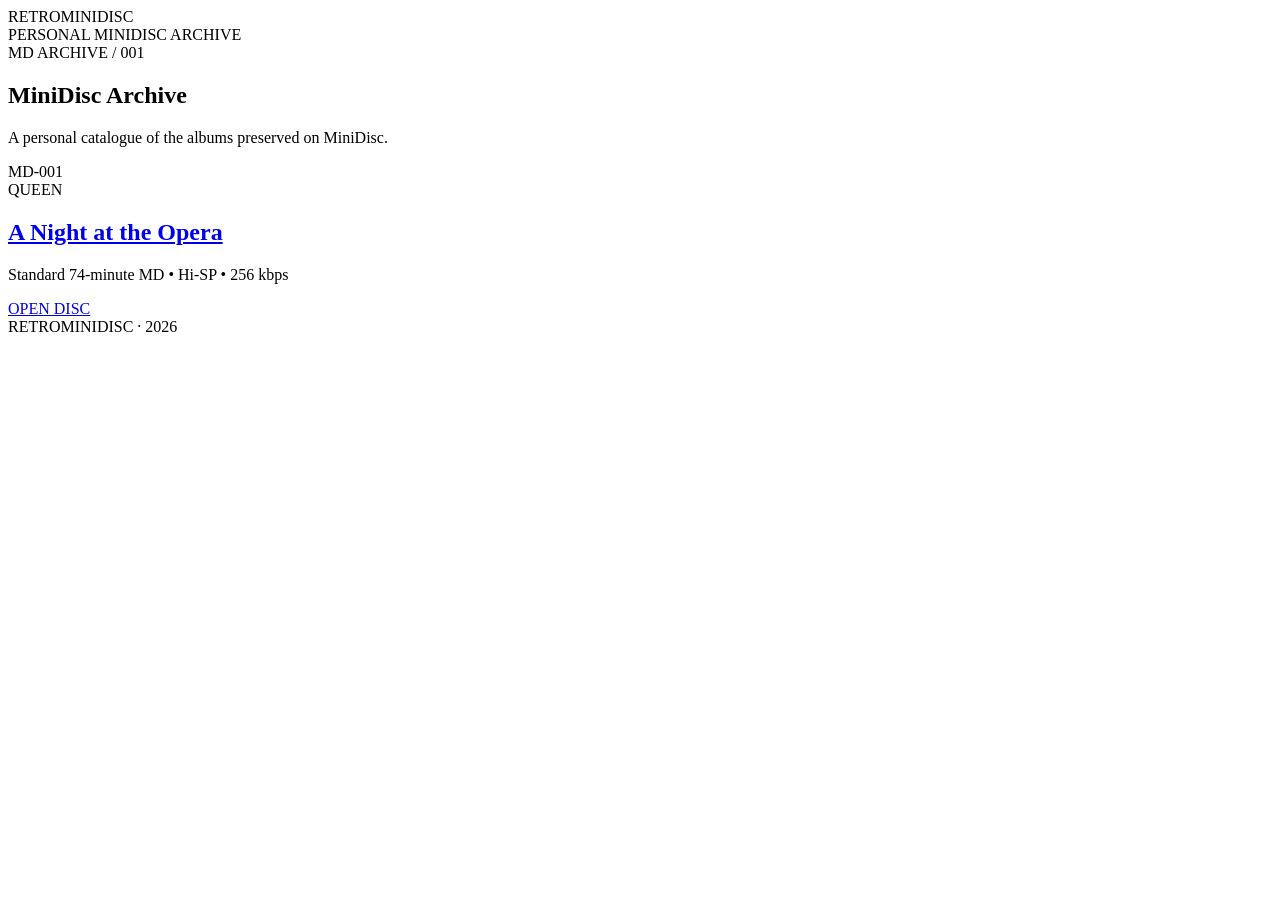
==== index.html @ e5e6f119 "Create index.html" ====
<!doctype html>
<html lang="en">
<head>
  <meta charset="utf-8">
  <meta name="viewport" content="width=device-width, initial-scale=1">
  <title>RetroMiniDisc — Archive</title>
  <link rel="stylesheet" href="css/style.css">
</head>

<body>
  <main class="shell">

    <header class="masthead">
      <div class="brand">RETROMINIDISC</div>
      <div class="tagline">PERSONAL MINIDISC ARCHIVE</div>
    </header>

    <section class="hero">
      <div class="eyebrow">MD ARCHIVE / 001</div>
      <h1>MiniDisc Archive</h1>
      <p>
        A personal catalogue of the albums preserved on MiniDisc.
      </p>
    </section>

    <section class="disc-card">
      <div class="disc-number">MD-001</div>

      <div class="disc-info">
        <div class="eyebrow">QUEEN</div>
        <h2>
          <a href="discs/md-001.html">A Night at the Opera</a>
        </h2>
        <p>
          Standard 74-minute MD
          <span>•</span>
          Hi-SP
          <span>•</span>
          256 kbps
        </p>
      </div>

      <a class="button" href="discs/md-001.html">OPEN DISC</a>
    </section>

    <footer>
      RETROMINIDISC · 2026
    </footer>

  </main>
</body>
</html>
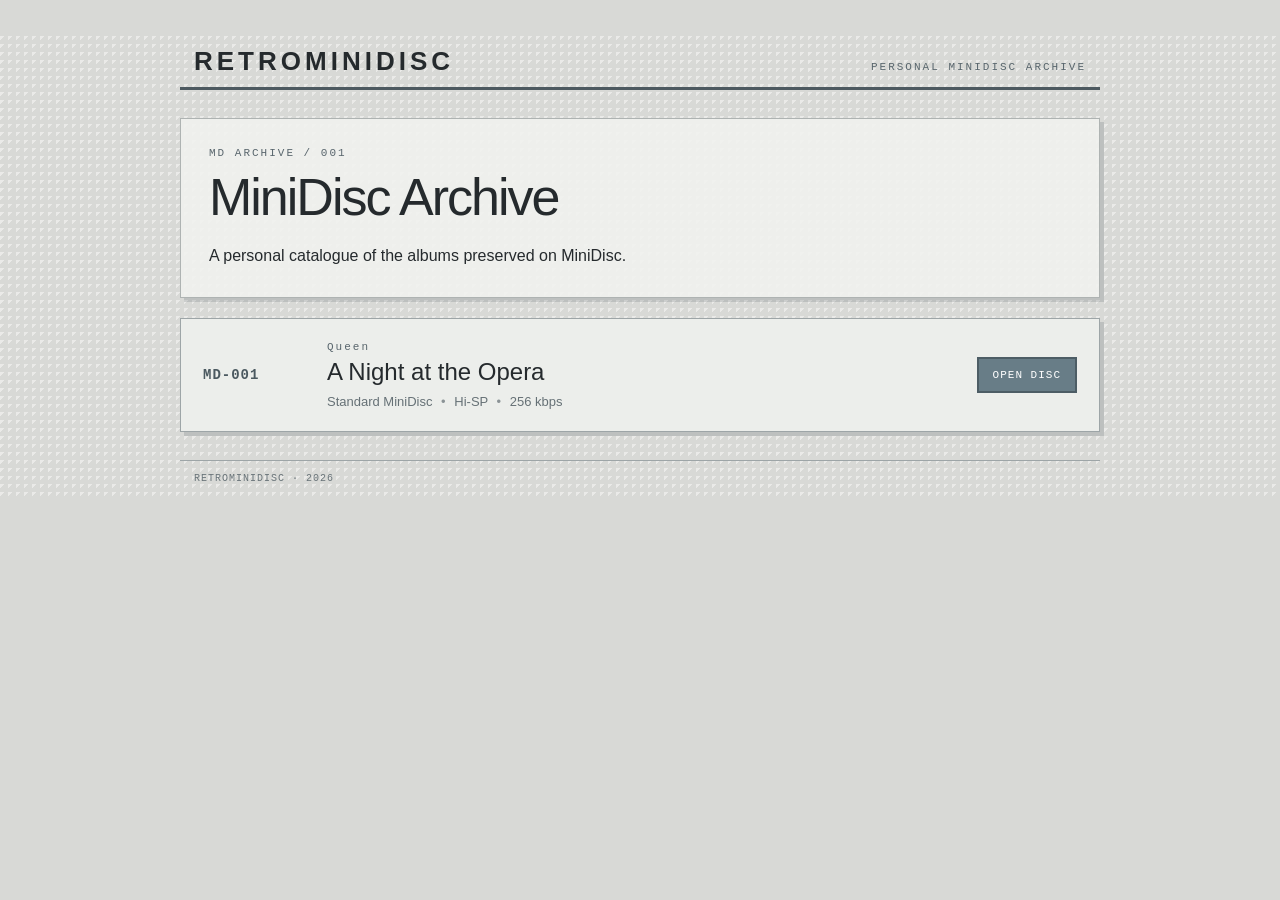
==== commit 0950393a: "Update index.html" ====
--- a/index.html
+++ b/index.html
@@ -23,30 +23,14 @@
       </p>
     </section>
 
-    <section class="disc-card">
-      <div class="disc-number">MD-001</div>
-
-      <div class="disc-info">
-        <div class="eyebrow">QUEEN</div>
-        <h2>
-          <a href="discs/md-001.html">A Night at the Opera</a>
-        </h2>
-        <p>
-          Standard 74-minute MD
-          <span>•</span>
-          Hi-SP
-          <span>•</span>
-          256 kbps
-        </p>
-      </div>
-
-      <a class="button" href="discs/md-001.html">OPEN DISC</a>
-    </section>
+    <section id="archive" class="archive-list">
+  <p class="loading">LOADING ARCHIVE...</p>
+</section>
 
     <footer>
       RETROMINIDISC · 2026
     </footer>
-
+<script src="js/archive.js"></script>
   </main>
 </body>
 </html>
--- a/css/style.css
+++ b/css/style.css
@@ -0,0 +1,286 @@
+* {
+  box-sizing: border-box;
+}
+
+html {
+  background: #d8d9d6;
+}
+
+body {
+  margin: 0;
+  font-family: Tahoma, Verdana, Arial, sans-serif;
+  color: #252a2d;
+  background:
+    linear-gradient(135deg, rgba(255,255,255,.45) 25%, transparent 25%) 0 0 / 8px 8px,
+    #d8d9d6;
+}
+
+.shell {
+  width: min(920px, calc(100% - 32px));
+  margin: 36px auto;
+}
+
+.masthead {
+  display: flex;
+  justify-content: space-between;
+  align-items: baseline;
+  padding: 10px 14px;
+  border-bottom: 3px solid #4d5960;
+}
+
+.brand {
+  font-family: "Arial Narrow", Tahoma, sans-serif;
+  font-size: 26px;
+  font-weight: bold;
+  letter-spacing: 4px;
+}
+
+.tagline,
+.eyebrow {
+  font-family: "Courier New", monospace;
+  font-size: 11px;
+  letter-spacing: 2px;
+  color: #59666d;
+}
+
+.hero {
+  margin: 28px 0 20px;
+  padding: 28px;
+  background: rgba(242, 243, 240, .88);
+  border: 1px solid #aeb3b2;
+  box-shadow: 4px 4px 0 rgba(70, 78, 82, .18);
+}
+
+.hero h1 {
+  margin: 8px 0;
+  font-size: clamp(30px, 6vw, 52px);
+  font-weight: normal;
+  letter-spacing: -2px;
+}
+
+.hero p {
+  max-width: 620px;
+  margin-bottom: 0;
+  line-height: 1.6;
+}
+
+.album-title {
+  margin: 4px 0 10px;
+  font-size: 23px;
+  font-style: italic;
+  color: #59666d;
+}
+
+/* DISC SPECIFICATIONS */
+
+.spec-grid {
+  display: grid;
+  grid-template-columns: repeat(3, 1fr);
+  gap: 1px;
+  margin: 20px 0;
+  background: #9da5a7;
+  border: 1px solid #9da5a7;
+}
+
+.spec {
+  padding: 18px;
+  background: #eceeeb;
+}
+
+.spec span {
+  display: block;
+  margin-bottom: 7px;
+  font-family: "Courier New", monospace;
+  font-size: 10px;
+  letter-spacing: 2px;
+  color: #697479;
+}
+
+.spec strong {
+  display: block;
+  font-family: "Arial Narrow", Tahoma, sans-serif;
+  font-size: 17px;
+  letter-spacing: .5px;
+}
+
+/* TRACK LIST */
+
+.tracklist {
+  background: #eceeeb;
+  border: 1px solid #9da5a7;
+  box-shadow: 4px 4px 0 rgba(70, 78, 82, .18);
+}
+
+.section-heading {
+  display: flex;
+  justify-content: space-between;
+  padding: 12px 16px;
+  background: #d0d4d3;
+  border-bottom: 1px solid #9da5a7;
+  font-family: "Courier New", monospace;
+  font-size: 10px;
+  letter-spacing: 2px;
+  color: #59666d;
+}
+
+.tracklist ol {
+  margin: 0;
+  padding: 0;
+  list-style: none;
+  counter-reset: tracks;
+}
+
+.tracklist li {
+  display: grid;
+  grid-template-columns: 48px 1fr;
+  counter-increment: tracks;
+  padding: 13px 16px;
+  border-bottom: 1px solid #d0d4d3;
+  line-height: 1.4;
+}
+
+.tracklist li:last-child {
+  border-bottom: none;
+}
+
+.tracklist li::before {
+  content: counter(tracks, decimal-leading-zero);
+  font-family: "Courier New", monospace;
+  font-size: 11px;
+  color: #697479;
+}
+
+/* BUTTONS / NAVIGATION */
+
+.disc-card {
+  display: grid;
+  grid-template-columns: 100px 1fr auto;
+  gap: 24px;
+  align-items: center;
+  padding: 22px;
+  background: #eceeeb;
+  border: 1px solid #9da5a7;
+  box-shadow: 4px 4px 0 rgba(70, 78, 82, .18);
+}
+
+.disc-number {
+  font-family: "Courier New", monospace;
+  font-size: 14px;
+  font-weight: bold;
+  letter-spacing: 1px;
+  color: #4b5960;
+}
+
+.disc-info h2 {
+  margin: 5px 0;
+  font-size: 24px;
+  font-weight: normal;
+}
+
+.disc-info h2 a {
+  color: #252a2d;
+  text-decoration: none;
+}
+
+.disc-info h2 a:hover {
+  text-decoration: underline;
+}
+
+.disc-info p {
+  margin: 8px 0 0;
+  font-size: 13px;
+  color: #667176;
+}
+
+.disc-info p span {
+  margin: 0 5px;
+  color: #8b9396;
+}
+
+.button {
+  display: inline-block;
+  padding: 10px 14px;
+  background: #687d87;
+  color: white;
+  text-decoration: none;
+  font-family: "Courier New", monospace;
+  font-size: 11px;
+  letter-spacing: 1px;
+  border: 2px solid #4d5d65;
+}
+
+.button:hover {
+  background: #566a73;
+}
+
+.back {
+  margin: 22px 0;
+}
+
+.back a {
+  color: #4d5960;
+  text-decoration: none;
+  font-family: "Courier New", monospace;
+  font-size: 11px;
+  letter-spacing: 1px;
+}
+
+.back a:hover {
+  text-decoration: underline;
+}
+
+footer {
+  margin-top: 28px;
+  padding: 12px 14px;
+  border-top: 1px solid #9da5a7;
+  font-family: "Courier New", monospace;
+  font-size: 10px;
+  letter-spacing: 1px;
+  color: #697479;
+}
+
+/* MOBILE */
+
+@media (max-width: 650px) {
+  .masthead {
+    display: block;
+  }
+
+  .tagline {
+    display: block;
+    margin-top: 8px;
+  }
+
+  .disc-card {
+    grid-template-columns: 1fr;
+    gap: 12px;
+  }
+
+  .button {
+    justify-self: start;
+  }
+
+  .spec-grid {
+    grid-template-columns: repeat(2, 1fr);
+  }
+
+  .hero {
+    padding: 22px;
+  }
+}
+
+@media (max-width: 420px) {
+  .shell {
+    width: min(100% - 20px, 920px);
+    margin: 20px auto;
+  }
+
+  .spec-grid {
+    grid-template-columns: 1fr;
+  }
+
+  .tracklist li {
+    grid-template-columns: 38px 1fr;
+    padding: 12px;
+  }
+}
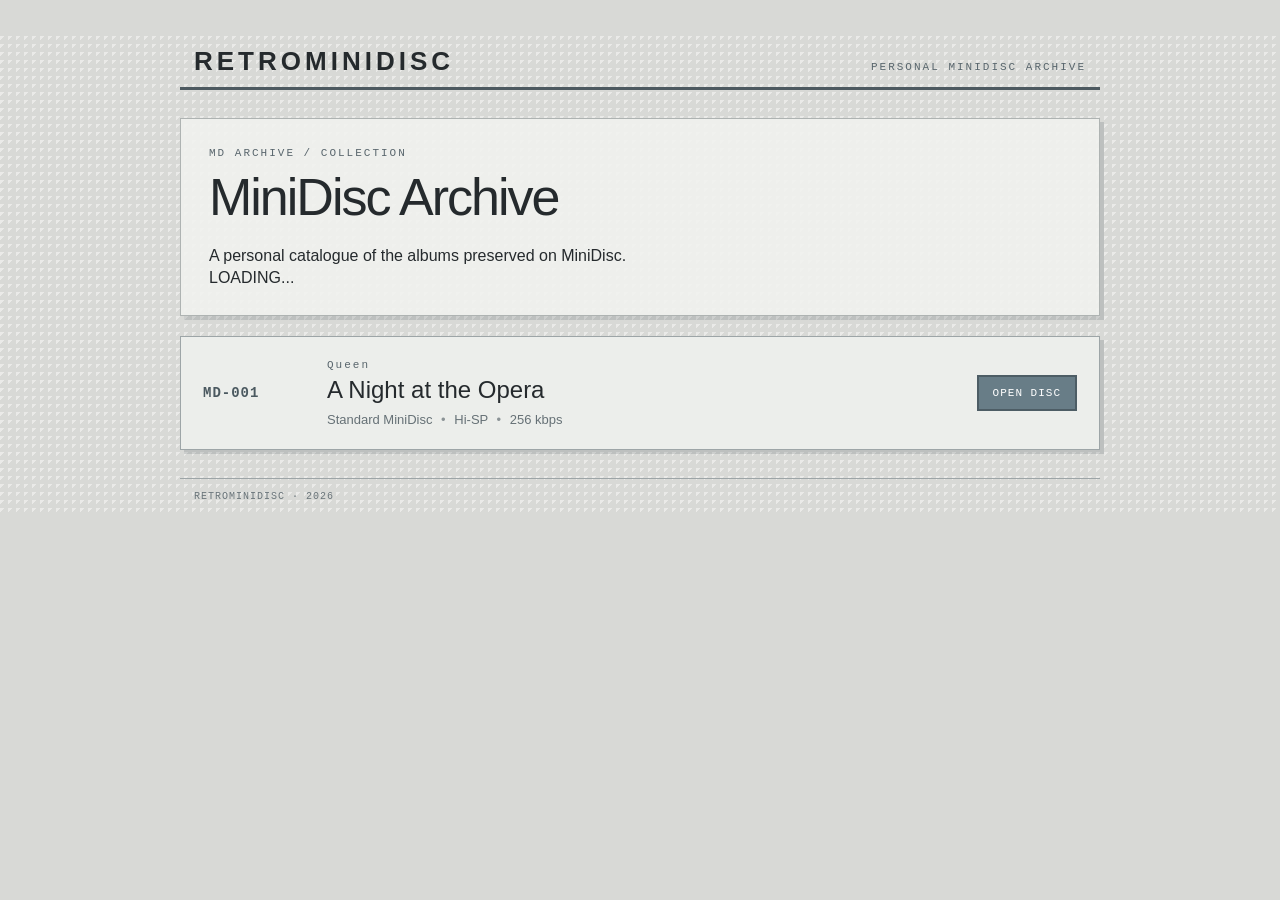
==== commit 909c137d: "Update index.html" ====
--- a/index.html
+++ b/index.html
@@ -16,12 +16,14 @@
     </header>
 
     <section class="hero">
-      <div class="eyebrow">MD ARCHIVE / 001</div>
-      <h1>MiniDisc Archive</h1>
-      <p>
-        A personal catalogue of the albums preserved on MiniDisc.
-      </p>
-    </section>
+  <div class="eyebrow">MD ARCHIVE / COLLECTION</div>
+  <h1>MiniDisc Archive</h1>
+  <p>A personal catalogue of the albums preserved on MiniDisc.</p>
+
+  <div id="archive-stats" class="archive-stats">
+    <span>LOADING...</span>
+  </div>
+</section>
 
     <section id="archive" class="archive-list">
   <p class="loading">LOADING ARCHIVE...</p>
